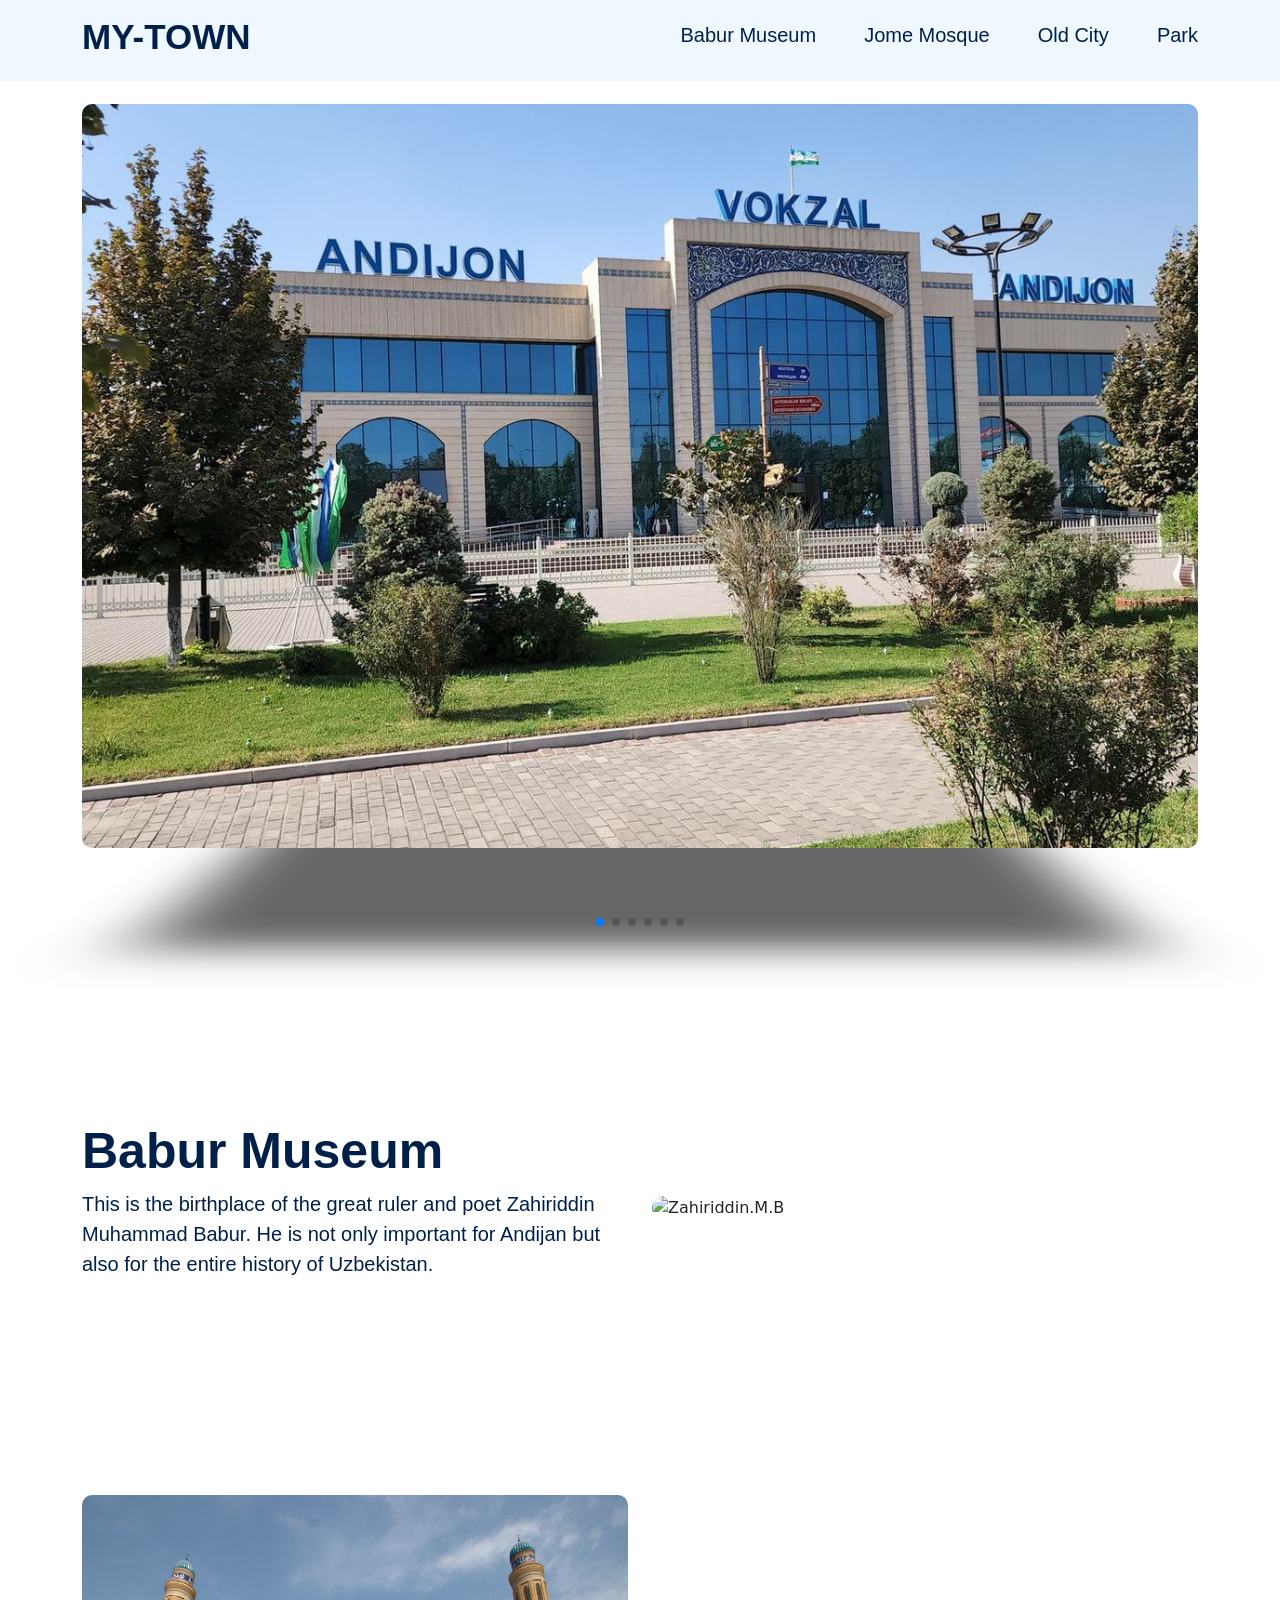
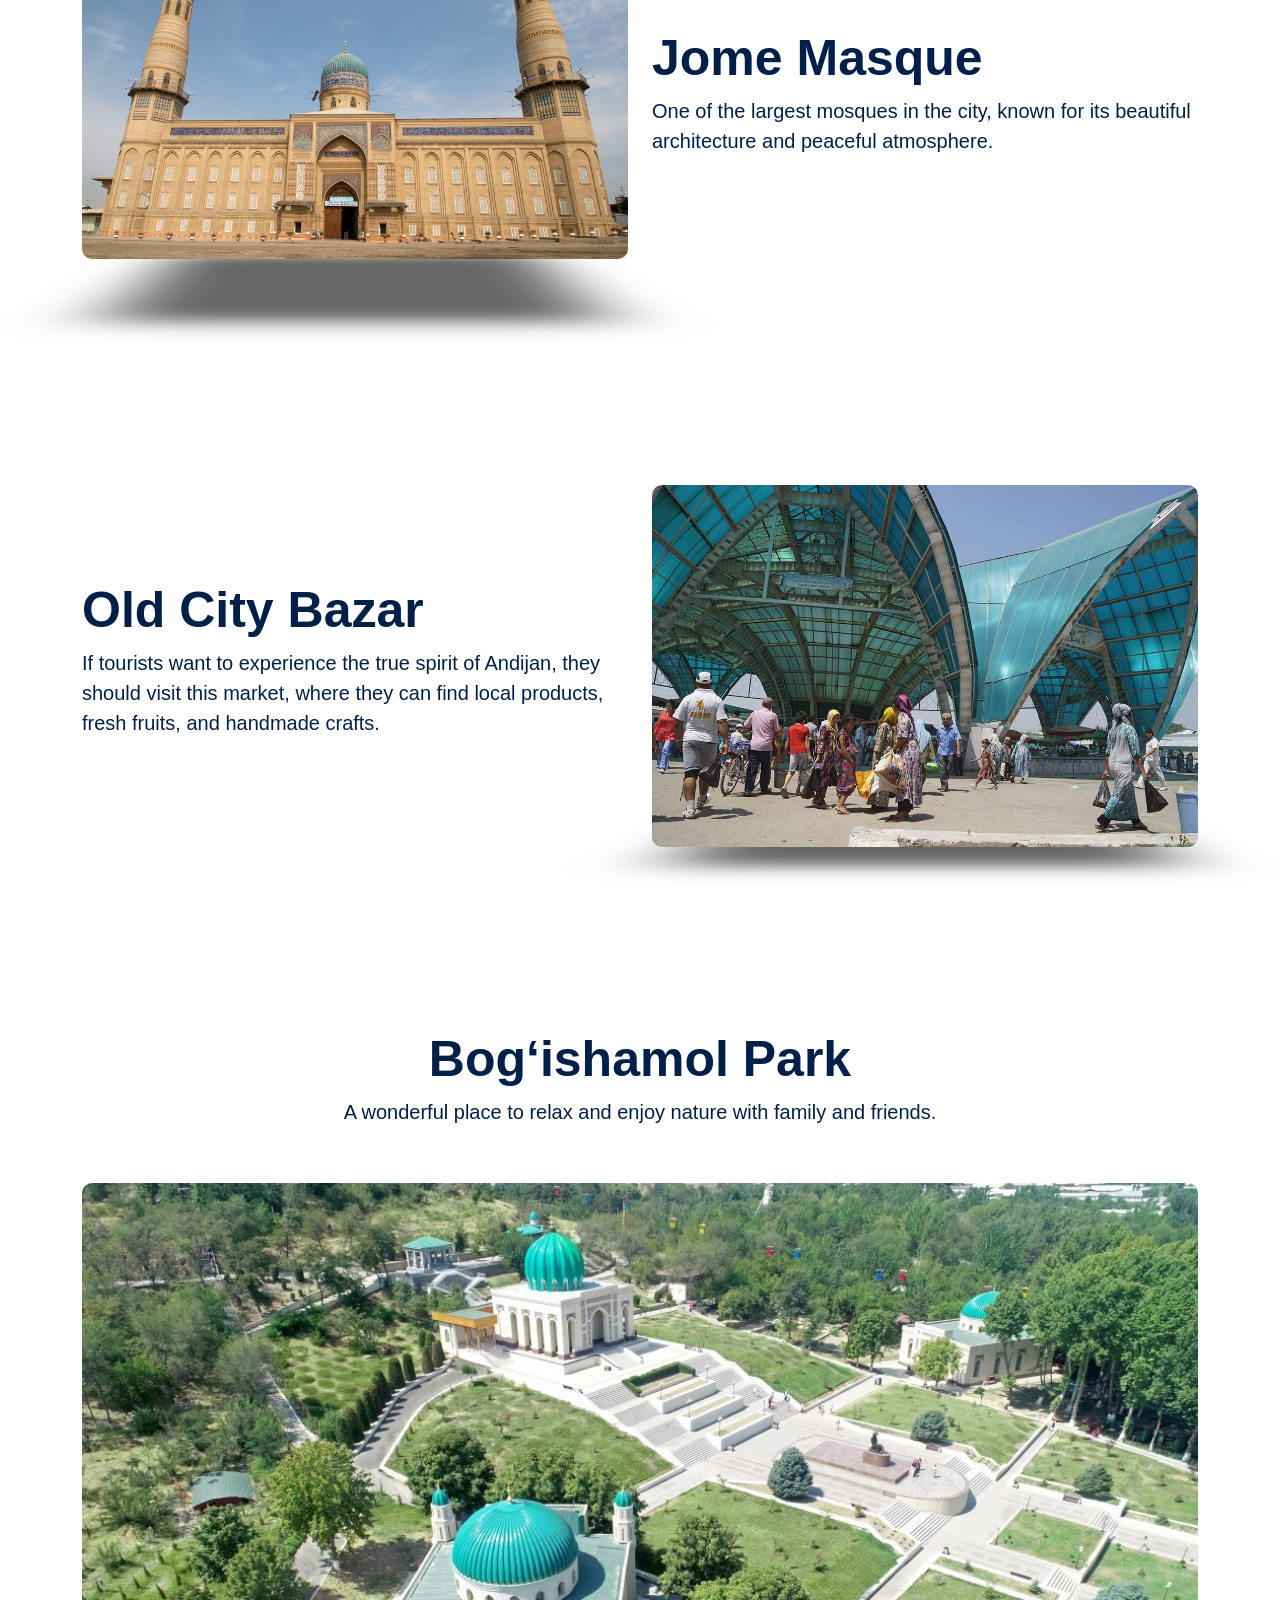
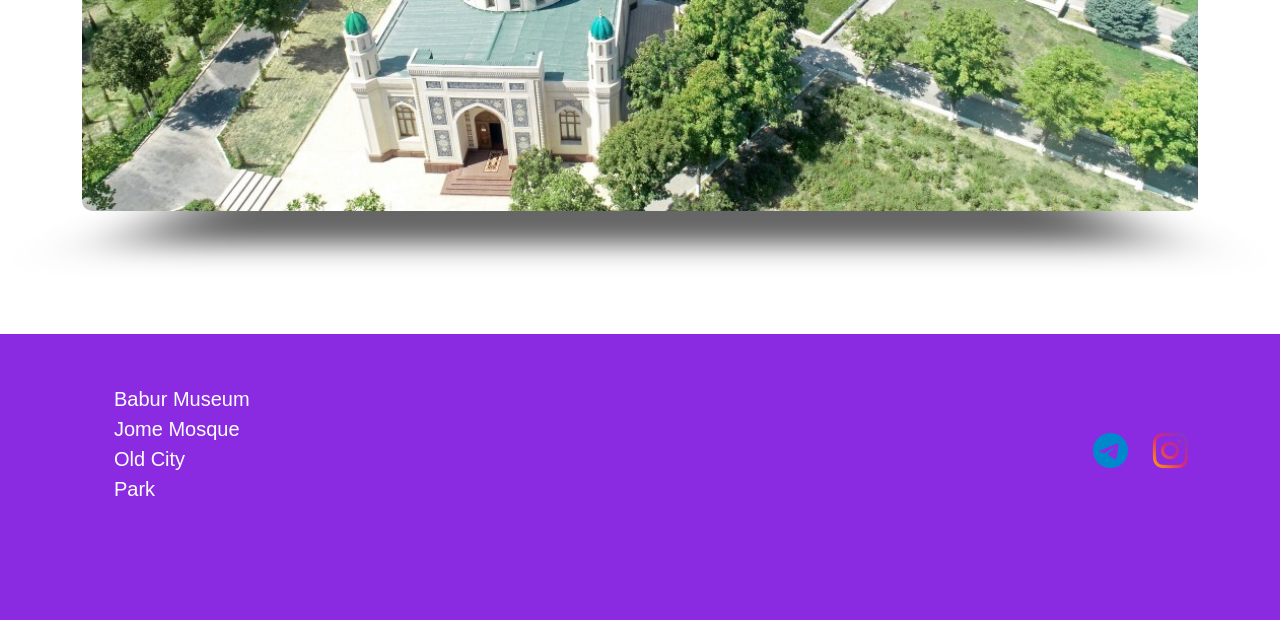
==== index.html @ b52a8f42 "index" ====
<!DOCTYPE html>
<html lang="en">

<head>
    <meta charset="UTF-8">
    <meta name="viewport" content="width=device-width, initial-scale=1.0">
    <link rel="stylesheet" href="style.css">
    <link rel="stylesheet" href="https://cdn.jsdelivr.net/npm/bootstrap@5.3.3/dist/css/bootstrap.min.css">
    <link rel="stylesheet" href="https://cdn.jsdelivr.net/npm/bootstrap-icons/font/bootstrap-icons.css">

    <!-- Swiper -->
    <link rel="stylesheet" href="https://cdn.jsdelivr.net/npm/swiper@11/swiper-bundle.min.css">
    <title>My-town</title>
</head>

<body>
    <div id="navbar">
        <div class="container">
            <div class="nav-content d-flex align-items-center justify-content-between">
                <!-- Left -->
                <div class="logo">
                    <a href="#">
                        <h1>My-Town</h1>
                    </a>
                </div>
                <!-- Right -->
                <div class="right">
                    <ul class="d-flex align-items-center gap-5">
                        <li><a href="#museum">Babur Museum </a></li>
                        <li><a href="#masque">Jome Mosque</a></li>
                        <li><a href="#city">Old City</a></li>
                        <li><a href="#park">Park</a></li>
                    </ul>
                </div>
            </div>
        </div>
    </div>
    <!-- Header -->
    <div id="header">
        <div class="top">
            <div class="container mt-4">
                <!-- Swiper Slider -->
                <div class="swiper mySwiper">
                    <div class="swiper-wrapper">
                        <div class="swiper-slide">
                            <img src="images/3GYZ9U16641654805290_l.jpg" class="w-100" alt="City">
                        </div>
                        <div class="swiper-slide">
                            <img src="images/Biznes-c.jpeg" class="w-100" alt="Museum">
                        </div>
                        <div class="swiper-slide">
                            <img src="images/Andijan-people.webp" class="img-fluid" alt="Park">
                        </div>
                        <div class="swiper-slide">
                            <img src="images/Andijan_Polka_dance.jpg" class="img-fluid" alt="Park">
                        </div>
                        <div class="swiper-slide">
                            <img src="images/Opening.jpg" class="img-fluid" alt="Park">
                        </div>
                        <div class="swiper-slide">
                            <img src="images/president.jpg" class="img-fluid" alt="Park">
                        </div>
                    </div>
                    <!-- Navigation buttons -->
                    <!-- <div class="swiper-button-next"></div>
                    <div class="swiper-button-prev"></div> -->

                    <!-- Pagination -->
                    <div class="swiper-pagination"></div>
                    <div class="swiper-pagination"></div>
                    <div class="swiper-pagination"></div>
                    <div class="swiper-pagination"></div>
                </div>
            </div>

        </div>
    </div>
    <!-- Museum -->
    <div id="museum">
        <div class="container">
            <div class="row align-items-center">
                <div class="col-12 col-md-6">
                    <h1>Babur Museum</h1>
                    <p>This is the birthplace of the great ruler and poet Zahiriddin Muhammad Babur. He is not only
                        important for Andijan but also for the entire history of Uzbekistan.</p>
                </div>
                <div class="col-12 col-md-6">
                    <img src="images/Zahiriddin.jpg" alt="Zahiriddin.M.B" class="w-100">
                </div>
            </div>
        </div>
    </div>
    <!-- Masque -->
    <div id="masque">
        <div class="container">
            <div class="row align-items-center">
                <div class="col-12 col-md-6">
                    <div class="swiper mySwiper">
                        <div class="swiper-wrapper">
                            <div class="swiper-slide">
                                <img src="images/Jome3.jpg" class="w-100" alt="Museum">
                            </div>
                            <div class="swiper-slide">
                                <img src="images/Jome.jpg" class="w-100" alt="City">
                            </div>
                        </div>
                    </div>
                </div>
                <div class="col-12 col-md-6 ">
                    <h1>Jome Masque</h1>
                    <p>One of the largest mosques in the city, known for its beautiful architecture and peaceful
                        atmosphere.</p>
                </div>
            </div>
        </div>
    </div>
    <!-- Old City -->
    <div id="city">
        <div class="container">
            <div class="row align-items-center">
                <div class="col-12 col-md-6">
                    <h1>Old City Bazar</h1>
                    <p>If tourists want to experience the true spirit of Andijan, they should visit this market, where
                        they can find local products, fresh fruits, and handmade crafts.</p>
                </div>
                <div class="col-12 col-md-6">
                    <div class="swiper mySwiper">
                        <div class="swiper-wrapper">
                            <div class="swiper-slide">
                                <img src="images/ooold-city.jpg" class="w-100" alt="Museum">
                            </div>
                            <div class="swiper-slide">
                                <img src="images/Old-city.jpg" class="w-100" alt="City">
                            </div>
                        </div>
                    </div>
                </div>
            </div>
        </div>
    </div>
    <div id="park">
        <div class="container">
            <div class="top text-center">
                <h1>Bog‘ishamol Park</h1>
                <p>A wonderful place to relax and enjoy nature with family and friends.</p>
            </div>
            <div class="main">
                <div class="swiper mySwiper">
                    <div class="swiper-wrapper">
                        <div class="swiper-slide">
                            <img src="images/Bpark-bogi.jpg" class="w-100" alt="Park">
                        </div>
                        <div class="swiper-slide">
                            <img src="images/park-choynak.jpg" class="w-100" alt="Park">
                        </div>
                    </div>
                </div>
            </div>
        </div>
    </div>
    <div id="footer">
        <div class="container">
            <div class="footer-content d-flex align-items-center justify-content-between">
                <div class="left">
                    <ul>
                        <li><a href="#museum">Babur Museum </a></li>
                        <li><a href="#masque">Jome Mosque</a></li>
                        <li><a href="#city">Old City</a></li>
                        <li><a href="#park">Park</a></li>
                    </ul>
                </div>
                <div class="right">
                    <!-- Telegram icon -->
                    <a href="https://t.me/abdulatifProjects">
                        <i class="bi bi-telegram" style="font-size: 35px;"></i>
                    </a>
                    <!-- Instagram icon -->
                    <a href="https://www.instagram.com/a.ibrag1mov_/">
                        <i class="bi bi-instagram" style="font-size: 35px;     background: linear-gradient(45deg, #FEDA75, #FA7E1E, #D62976, #962FBF, #4F5BD5);
                    -webkit-background-clip: text;
                    -webkit-text-fill-color: transparent;"></i>
                    </a>
                </div>
            </div>
        </div>
    </div>





    <script src="index.js"></script>

    <!-- Bootstrap JS -->
    <script src="https://cdn.jsdelivr.net/npm/bootstrap@5.3.2/dist/js/bootstrap.bundle.min.js"></script>

    <!-- Swiper JS -->
    <script src="https://cdn.jsdelivr.net/npm/swiper@11/swiper-bundle.min.js"></script>

</body>

</html>
---- style.css ----
* {
    margin: 0;
    padding: 0;
    box-sizing: border-box;
}

li {
    list-style: none;
}

a {
    text-decoration: none !important;
}


#navbar {
    opacity: 0;
    transform: translateY(-10px);
    animation: fadeInDown 1s ease-in-out forwards;
    top: 0;
    width: 100%;
    /* height: 8vh; */
    position: fixed;
    z-index: 999;
    background-color: aliceblue;
}

#navbar .nav-content {
    padding: 15px 0;
}

#navbar .logo h1 {
    text-transform: uppercase;
    font-family: sans-serif;
    font-weight: 700;
    font-size: 35px;
    color: #00204A;
}

#navbar .right ul {
    padding-top: 5px;
}

#navbar .right ul li a {
    font-family: sans-serif;
    font-weight: 400;
    font-size: 20px;
    color: #00204A;
}

/* Swiper konteyneri */
#header {
    padding: 80px 0;
}
/* #park .swiper, */
/* #masque .swiper, */
/* #city .swiper,
#header .swiper {
    opacity: 0;
    transform: translateY(-30px);
    animation: fadeInDown 1s ease-in-out forwards;
    width: 100%;
    height: 80vh; */
    /* Slayderni ekranning 80% qismi qilish */
/* } */

/* Swiper slaydlari */
#park .swiper-slide,
#masuqe .swiper-slide,
#city .swiper-slide,
#header .swiper-slide {
    display: flex;
    justify-content: center;
    align-items: center;
    height: 100%;
}

/* Rasmning o'lchamini moslash */
#park .swiper-slide img,
#masque .swiper-slide img,
#city .swiper-slide img,
#header .swiper-slide img {
    width: 100%;
    height: 100%;
    object-fit: cover;
    /* Rasmni slayder maydoniga mos qilib kesish */
    border-radius: 10px;
    /* Rasm burchaklarini yumshatish (ixtiyoriy) */
}

/* Museum */
#museum {
    padding: 100px 0;
}

#city h1,
#museum h1 {
    font-family: sans-serif;
    font-weight: 700;
    font-size: 50px;
    color: #00204A;
}

#city p,
#museum p {
    font-family: sans-serif;
    font-weight: 400;
    font-size: 20px;
    color: #00204A;
}

#city img,
#museum img {
    border-radius: 20px
}

/* Masque */
#masque {
    padding: 100px 0;
}

#masque h1 {
    font-family: sans-serif;
    font-weight: 700;
    font-size: 50px;
    color: #00204A;
}

#masque p {
    font-family: sans-serif;
    font-weight: 400;
    font-size: 20px;
    color: #00204A;
}

#masque img {
    border-radius: 20px
}
#city{
    padding: 80px 0;
}
#park {
    padding: 100px 0;
}
#park .top{
    padding-bottom: 40px;
}
#park h1 {
    font-family: sans-serif;
    font-weight: 700;
    font-size: 50px;
    color: #00204A;
}

#park p {
    font-family: sans-serif;
    font-weight: 400;
    font-size: 20px;
    color: #00204A;
}
#park img {
    border-radius: 20px
}
#footer{
    background-color: blueviolet;
}
#footer .footer-content{
    padding: 50px 0 100px 0;
}
#footer .left ul li a {
    font-family: sans-serif;
    font-weight: 400;
    font-size: 20px;
    color: #FFFFFF;
}
#footer .right a i:first-child{
    padding: 0 10px;
    color: #0088cc;
}
#footer .right a i:nth-child(2){
background: linear-gradient(45deg, #FEDA75, #FA7E1E, #D62976, #962FBF, #4F5BD5);

}








@keyframes fadeInDown {
    to {
        opacity: 1;
        transform: translateY(0);
    }
}

/* @keyframes bgChange {
    0% { background: black; }
    50% { background: #333; }
    100% { background: black; }
    }
    
    .navbar {
        animation: bgChange 5s infinite alternate;
  } */
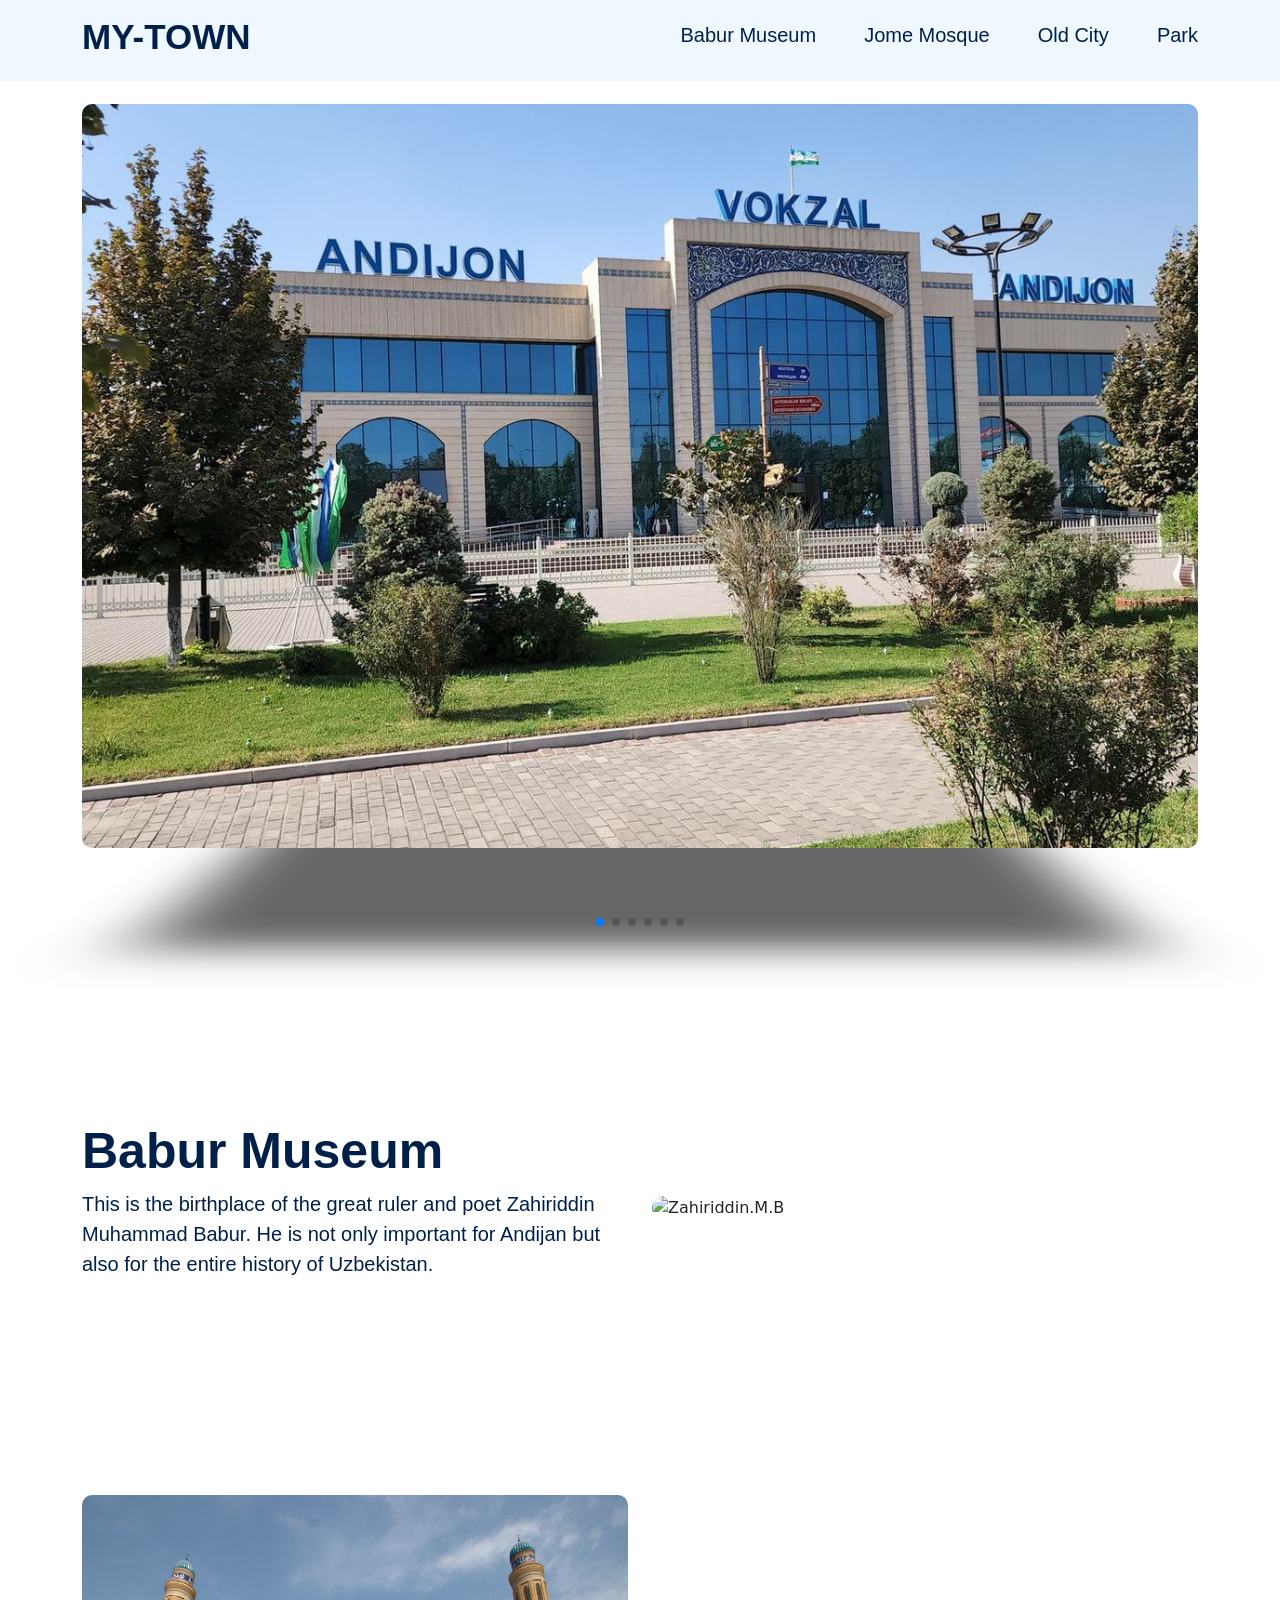
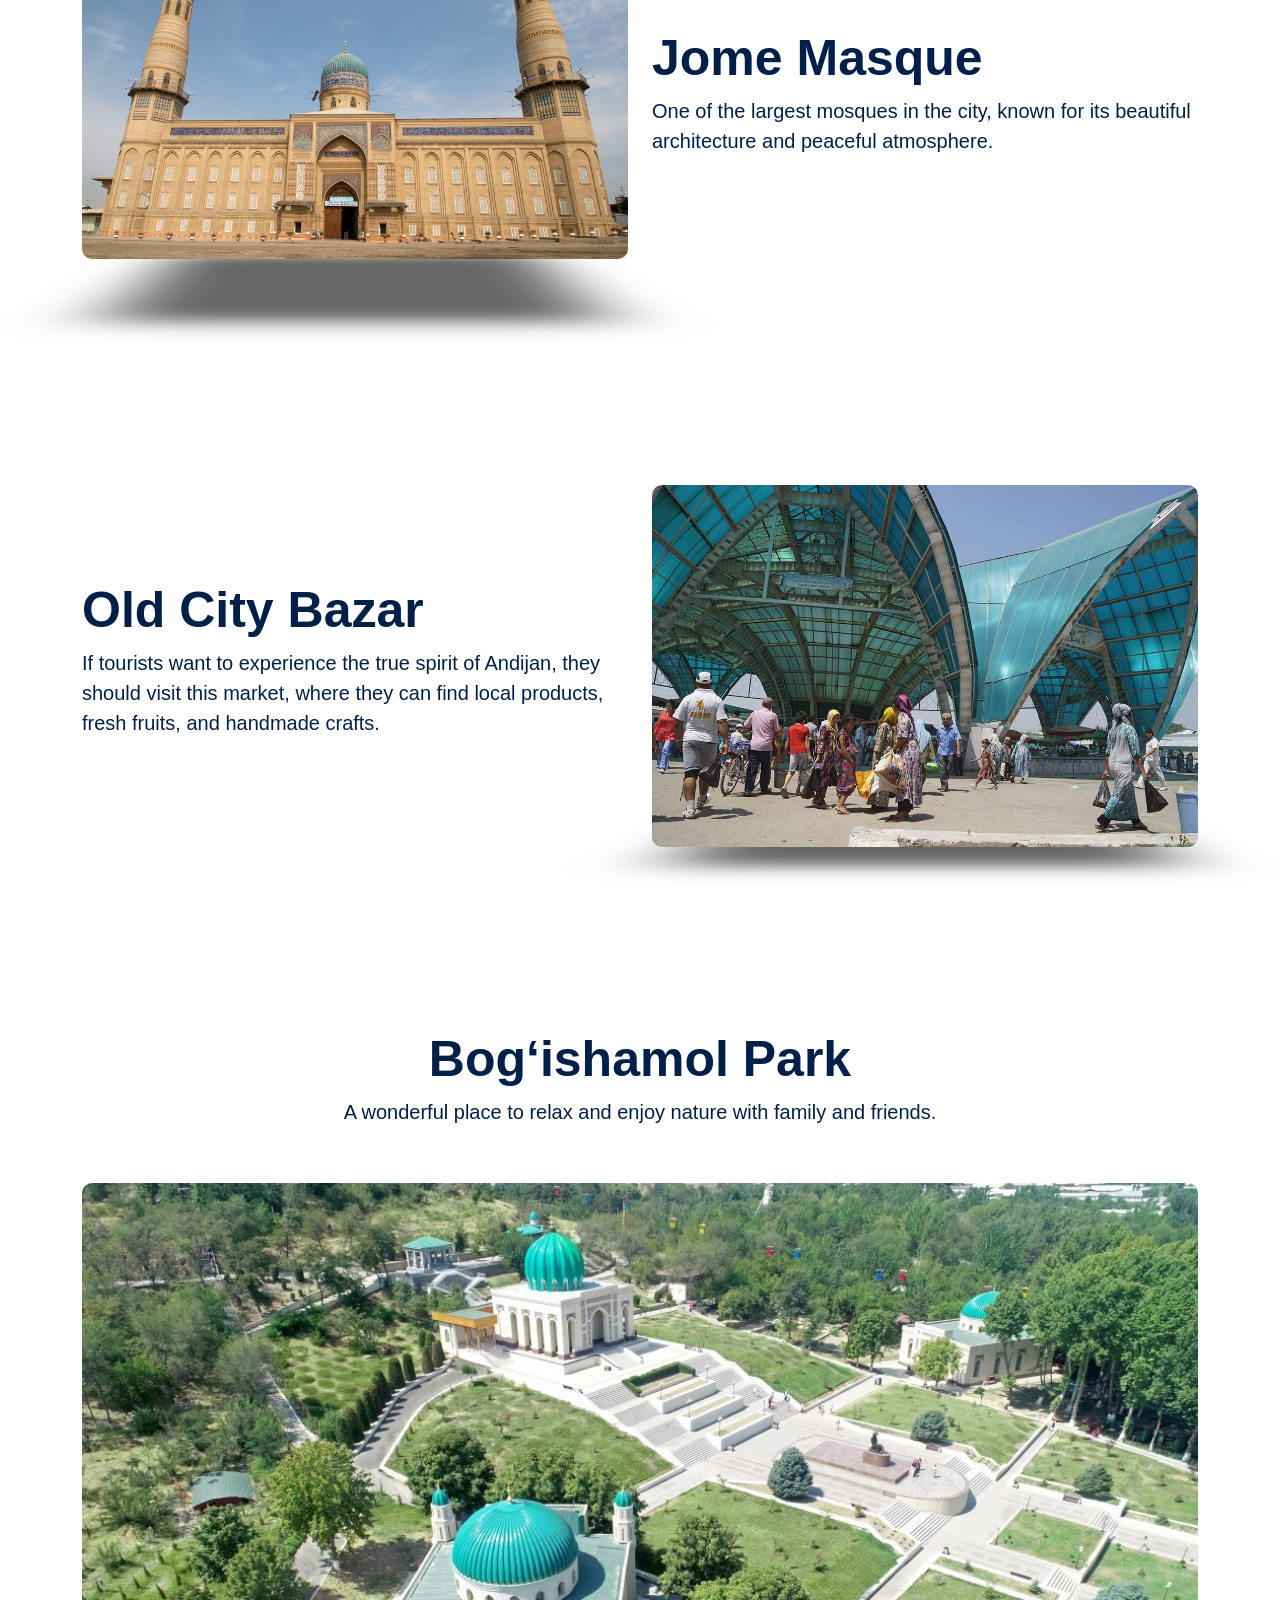
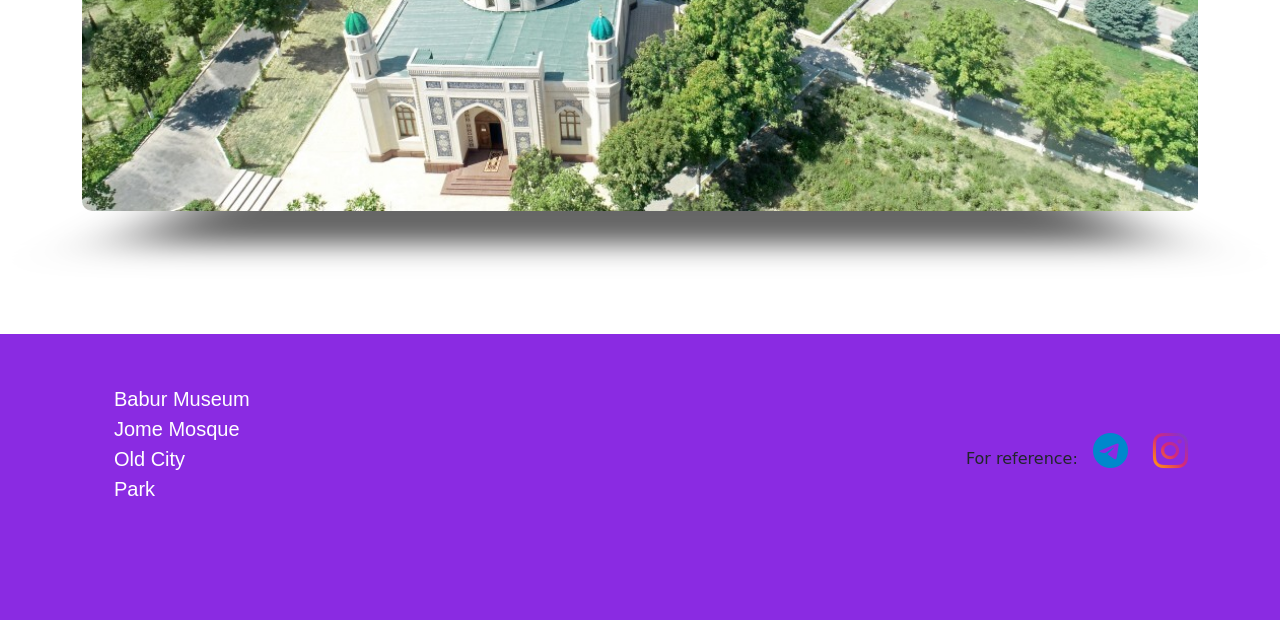
==== commit 4a2efdd1: "social media" ====
--- a/index.html
+++ b/index.html
@@ -170,6 +170,7 @@
                     </ul>
                 </div>
                 <div class="right">
+                    <span>For reference:</span>
                     <!-- Telegram icon -->
                     <a href="https://t.me/abdulatifProjects">
                         <i class="bi bi-telegram" style="font-size: 35px;"></i>
--- a/style.css
+++ b/style.css
@@ -65,6 +65,7 @@
 /* } */
 
 /* Swiper slaydlari */
+#header .swiper-slide,
 #park .swiper-slide,
 #masuqe .swiper-slide,
 #city .swiper-slide,
@@ -76,6 +77,7 @@
 }
 
 /* Rasmning o'lchamini moslash */
+#header .swiper-slide img,
 #park .swiper-slide img,
 #masque .swiper-slide img,
 #city .swiper-slide img,
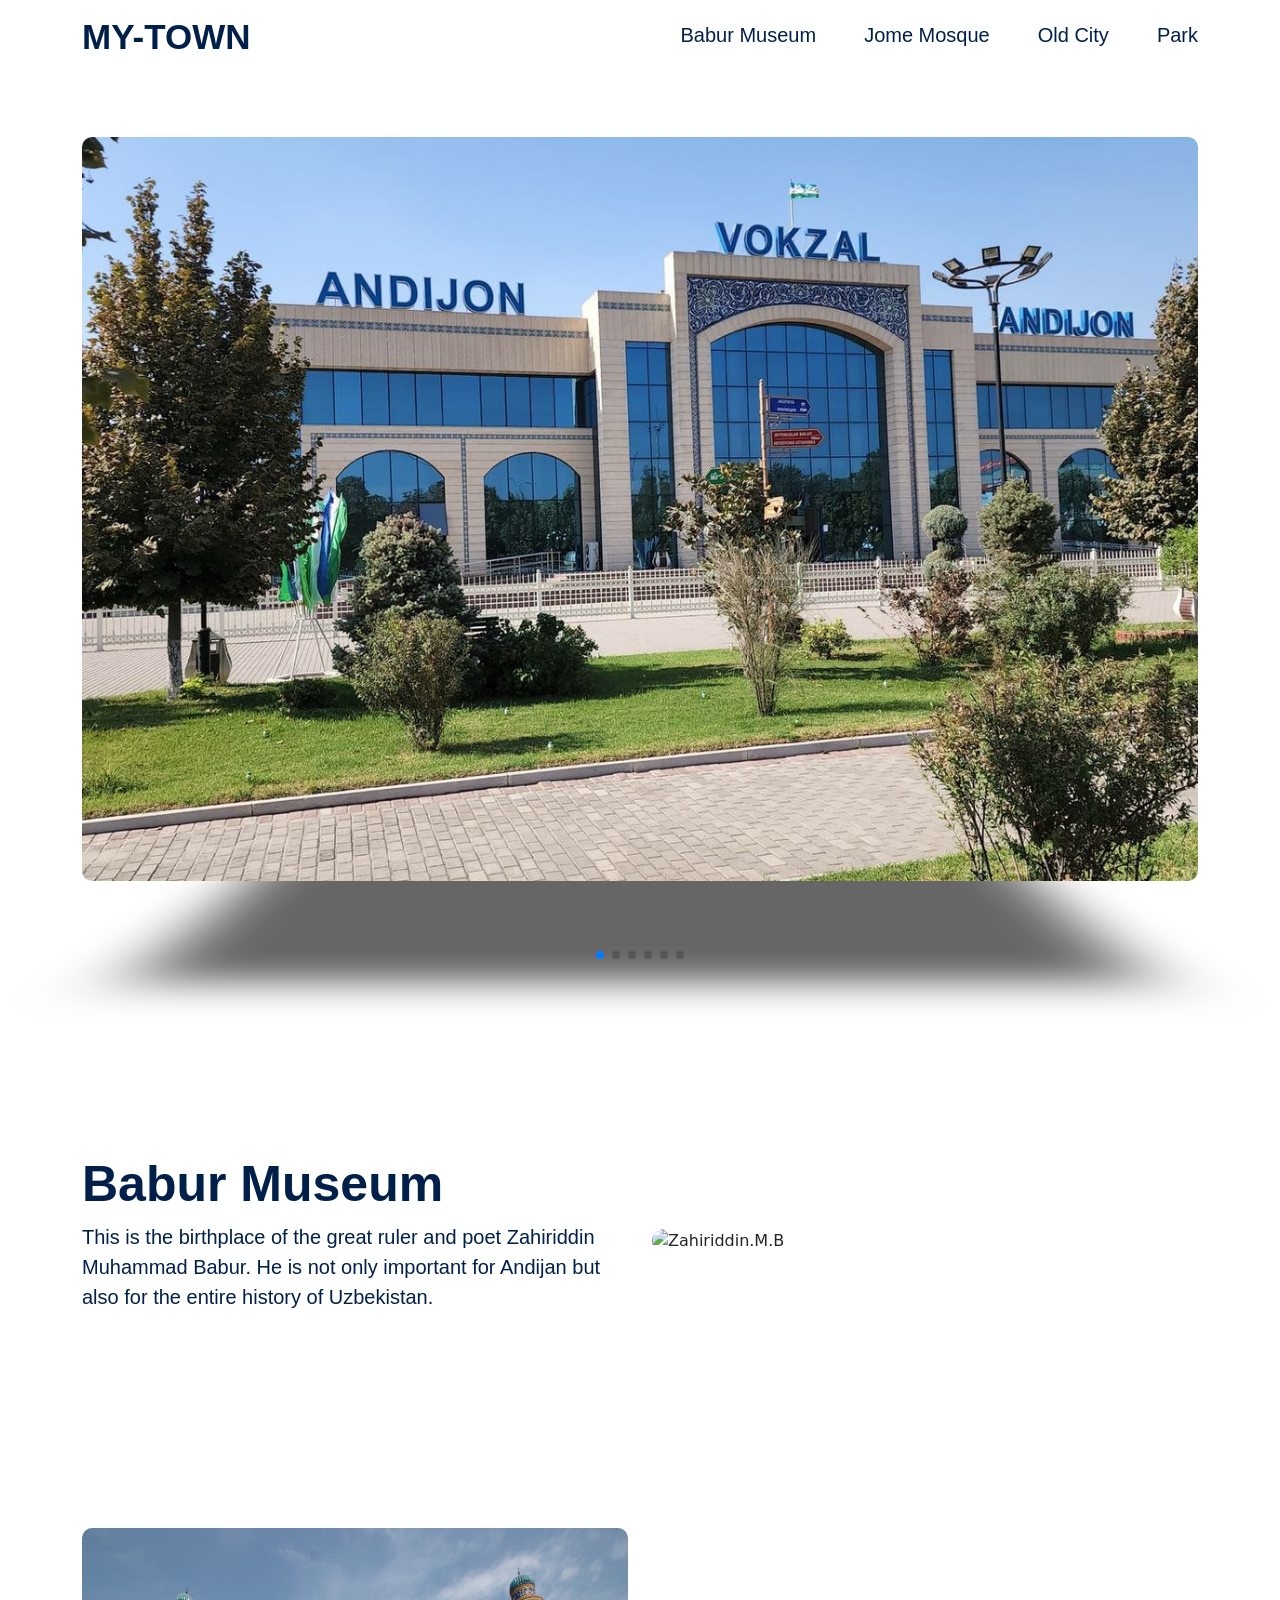
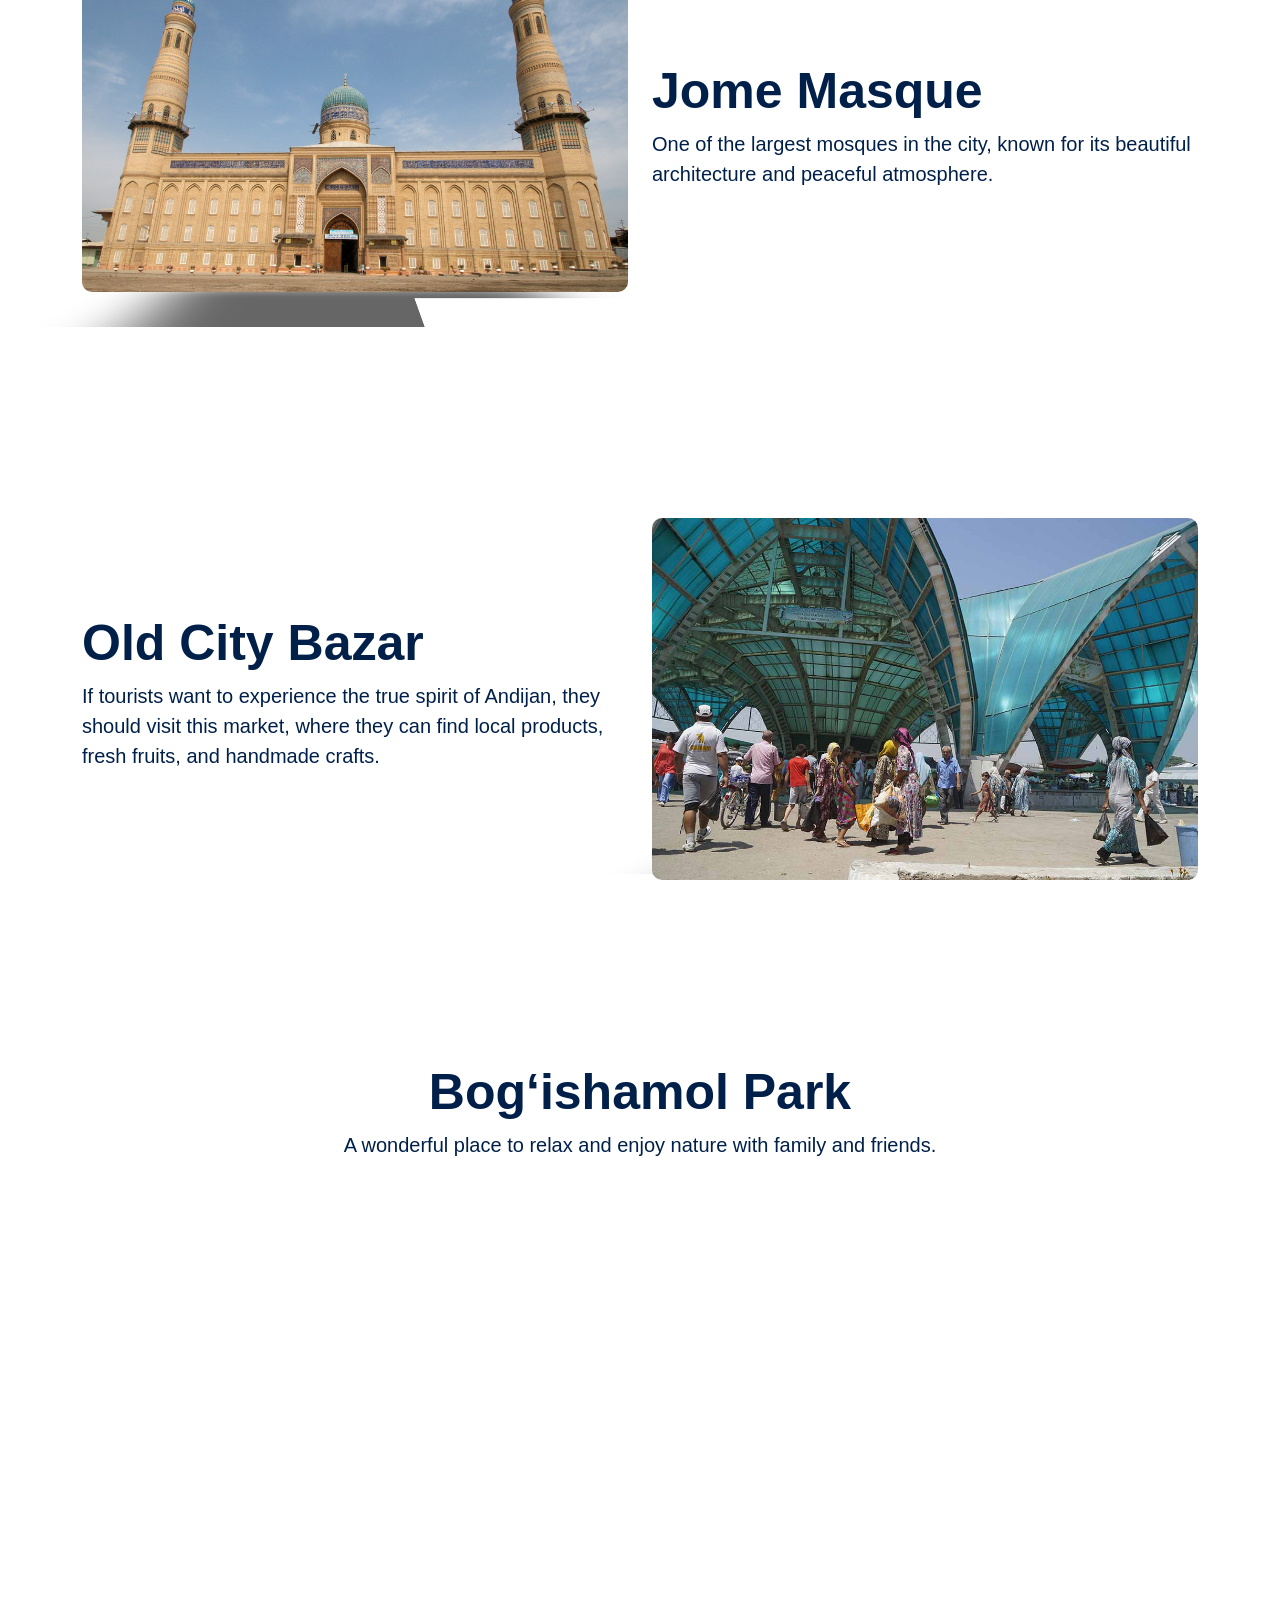
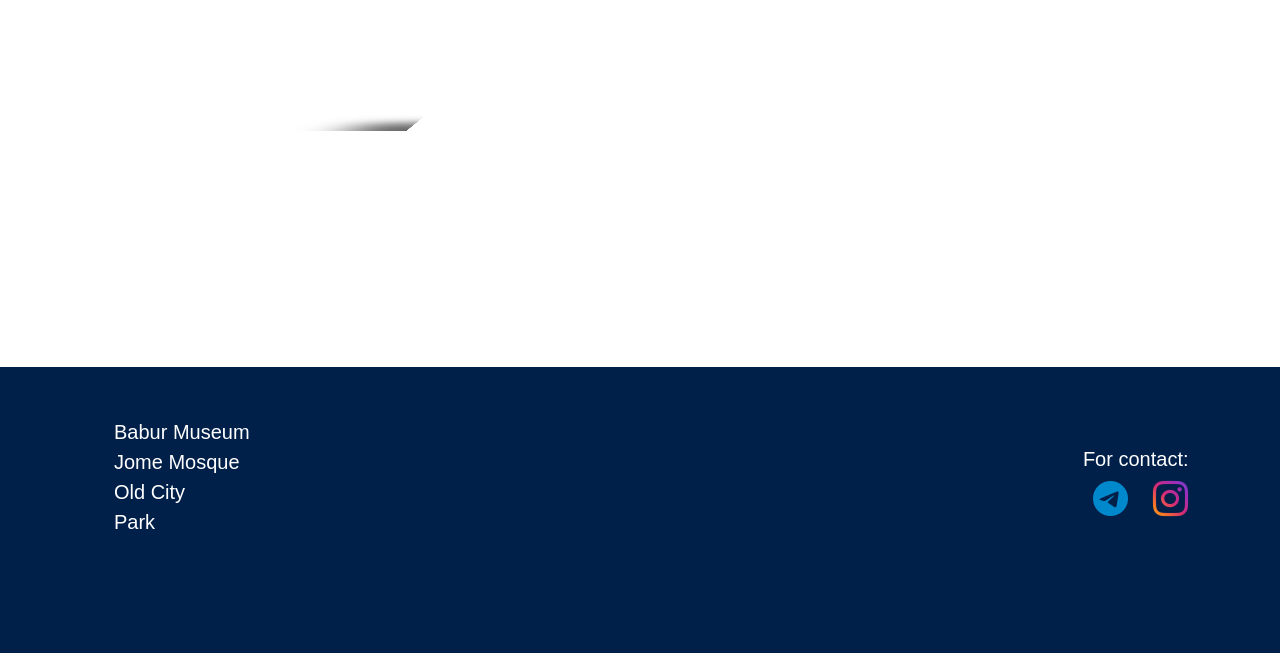
==== commit 96f98d55: "background" ====
--- a/index.html
+++ b/index.html
@@ -35,6 +35,7 @@
             </div>
         </div>
     </div>
+    <hr>
     <!-- Header -->
     <div id="header">
         <div class="top">
@@ -170,7 +171,8 @@
                     </ul>
                 </div>
                 <div class="right">
-                    <span>For reference:</span>
+                    <span>For contact:</span>
+                    <br>
                     <!-- Telegram icon -->
                     <a href="https://t.me/abdulatifProjects">
                         <i class="bi bi-telegram" style="font-size: 35px;"></i>
--- a/style.css
+++ b/style.css
@@ -22,7 +22,7 @@
     /* height: 8vh; */
     position: fixed;
     z-index: 999;
-    background-color: aliceblue;
+    background-color: #FFFFFF;
 }
 
 #navbar .nav-content {
@@ -164,11 +164,14 @@
     border-radius: 20px
 }
 #footer{
-    background-color: blueviolet;
+    background-color: #00204A;
+
+    /* background-color: blueviolet; */
 }
 #footer .footer-content{
     padding: 50px 0 100px 0;
 }
+#footer .right span,
 #footer .left ul li a {
     font-family: sans-serif;
     font-weight: 400;
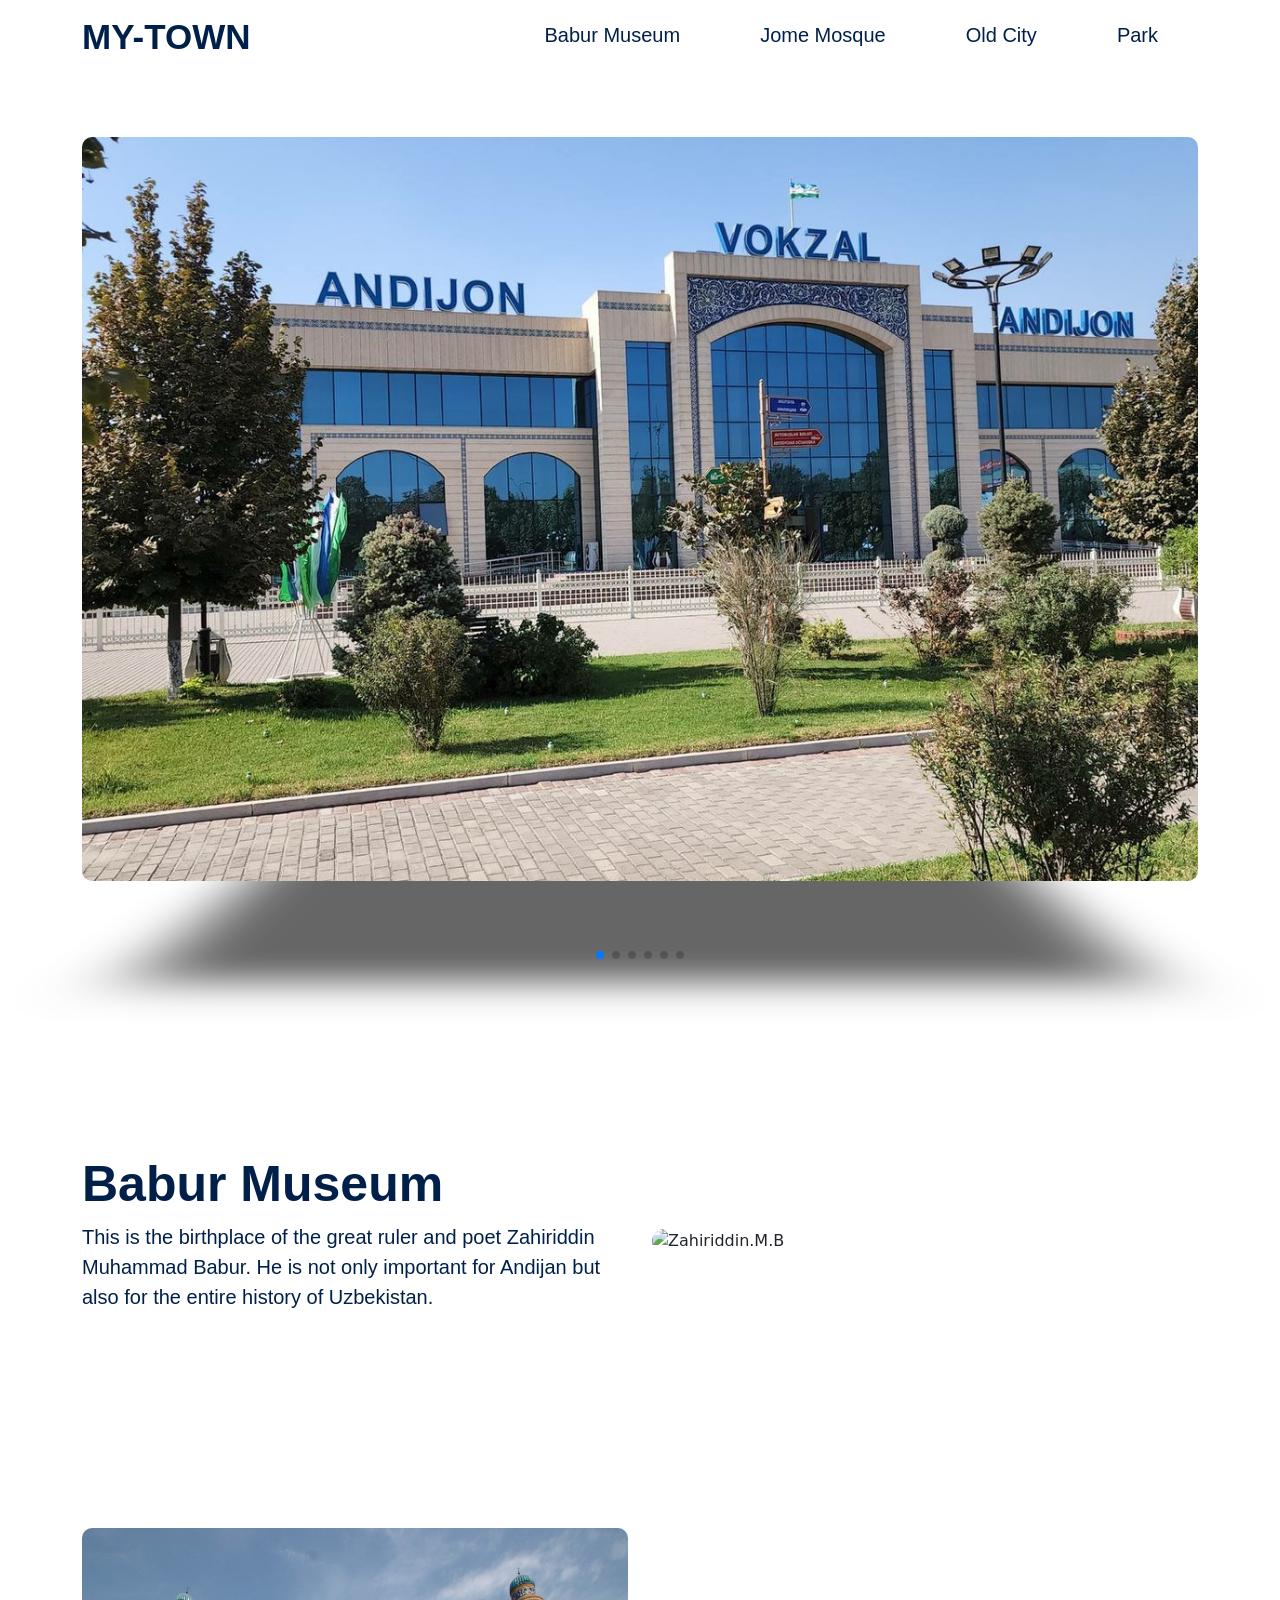
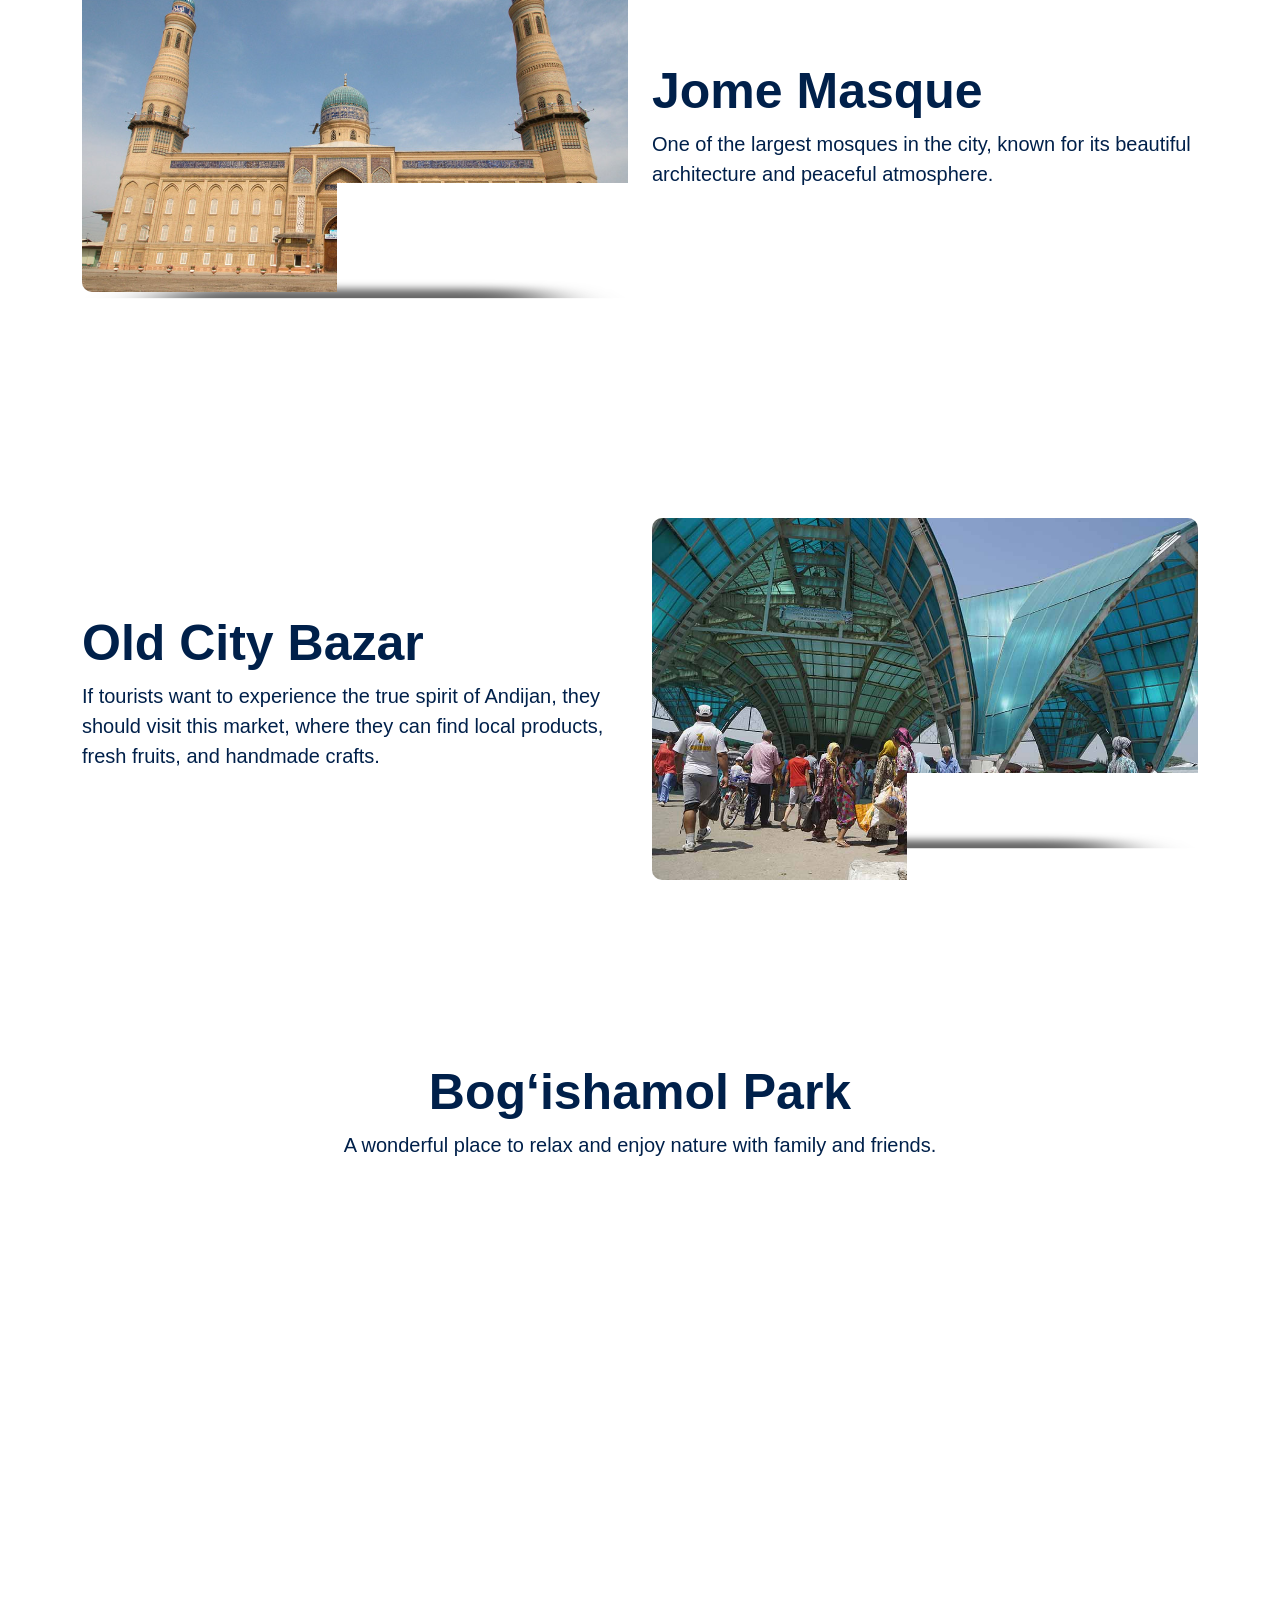
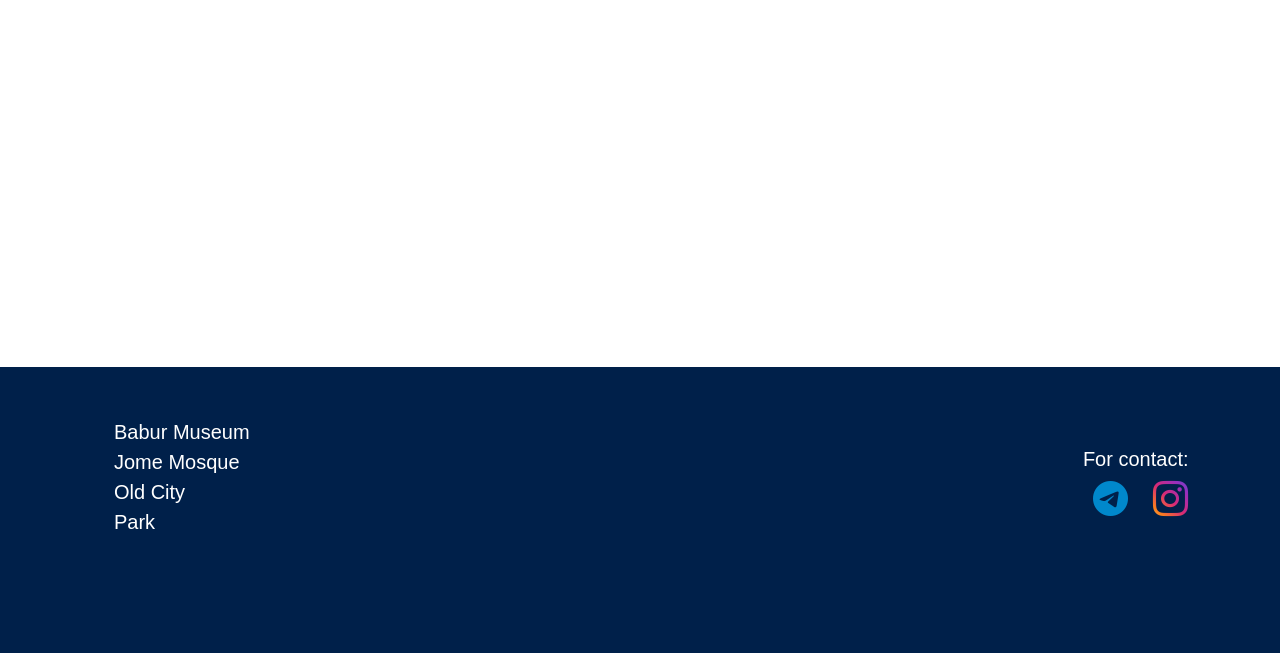
==== commit a37c62b8: "response all advice" ====
--- a/index.html
+++ b/index.html
@@ -25,7 +25,7 @@
                 </div>
                 <!-- Right -->
                 <div class="right">
-                    <ul class="d-flex align-items-center gap-5">
+                    <ul class="d-flex align-items-center">
                         <li><a href="#museum">Babur Museum </a></li>
                         <li><a href="#masque">Jome Mosque</a></li>
                         <li><a href="#city">Old City</a></li>
--- a/style.css
+++ b/style.css
@@ -42,6 +42,7 @@
 }
 
 #navbar .right ul li a {
+    padding: 0 40px;
     font-family: sans-serif;
     font-weight: 400;
     font-size: 20px;
@@ -186,7 +187,163 @@
 background: linear-gradient(45deg, #FEDA75, #FA7E1E, #D62976, #962FBF, #4F5BD5);
 
 }
-
+@media screen and (max-width: 992px) {
+    #navbar .nav-content {
+        padding: 10px 0;
+    }
+    #navbar .logo h1 {
+        font-size: 25px;
+    }
+    #navbar .right ul {
+        margin: 0 0 10px 0;
+        padding-top: 5px;
+    }
+    #navbar .right ul li a {
+        padding: 0 10px;
+        font-size: 18px;
+    }
+    
+    /* Swiper konteyneri */
+    #header {
+        padding: 45px 0;
+    }
+    /* Museum */
+    #museum {
+        padding: 70px 0;
+    }
+    #city h1,
+    #museum h1 {
+        font-size: 35px;
+    }
+    #city p,
+    #museum p {
+        font-size: 18px;
+    }
+    #city img,
+    #museum img {
+        border-radius: 15px
+    }
+    /* Masque */
+    #masque {
+        padding: 70px 0;
+    }
+    #masque h1 {
+        font-size: 35px;
+    }
+    #masque p {
+        font-size: 18px;
+    }
+    #masque img {
+        border-radius: 15px
+    }
+    #city{
+        padding: 70px 0;
+    }
+    #park {
+        padding: 40px 0 60px 0;
+    }
+    #park .top{
+        padding-bottom: 0px;
+    }
+    #park h1 {
+        font-size: 35px;
+    }
+    #park p {
+        font-size: 18px;
+    }
+    #park img {
+        border-radius: 15px
+    }
+    #footer .footer-content{
+        padding: 30px 0 50px 0;
+    }
+    #footer .left ul{
+        padding: 0;
+        margin: 0;
+    }
+    #footer .right span,
+    #footer .left ul li a {
+        font-size: 18px;
+    }
+}
+@media screen and (max-width: 576px) {
+    #navbar .nav-content {
+        padding: 10px 0;
+    }
+    #navbar .logo h1 {
+        font-size: 18px;
+        text-align: center;
+    }
+    #navbar .right ul li a {
+        /* font-size: 12px;
+        padding: 0 5px; */
+        display: none;
+    }
+    
+    /* Swiper konteyneri */
+    #header {
+        padding: 25px 0;
+    }
+    /* Museum */
+    #museum {
+        padding: 30px 0;
+    }
+    #city h1,
+    #museum h1 {
+        font-size: 20px;
+    }
+    #city p,
+    #museum p {
+        font-size: 15px;
+    }
+    #city img,
+    #museum img {
+        border-radius: 10px
+    }
+    /* Masque */
+    #masque {
+        padding: 30px 0 20px 0;
+    }
+    #masque h1 {
+        padding-top: 30px;
+        font-size: 20px;
+    }
+    #masque p {
+        font-size: 15px;
+    }
+    #masque img {
+        border-radius: 10px
+    }
+    #city{
+        padding: 20px 0 30px 0;
+    }
+    #park {
+        padding: 0 0 30px 0;
+    }
+    /* #park .top{
+        padding-bottom: 0px;
+    } */
+    #park h1 {
+        font-size: 20px;
+    }
+    #park p {
+        font-size: 15px;
+    }
+    #park img {
+        border-radius: 10px
+    }
+    #footer .footer-content{
+        padding: 30px 0 50px 0;
+    }
+
+    #footer .right span,
+    #footer .left ul li a {
+        font-size: 15px;
+    }
+    #footer .right a i{
+        font-size: 25px !important;
+    }
+}
 
 
 
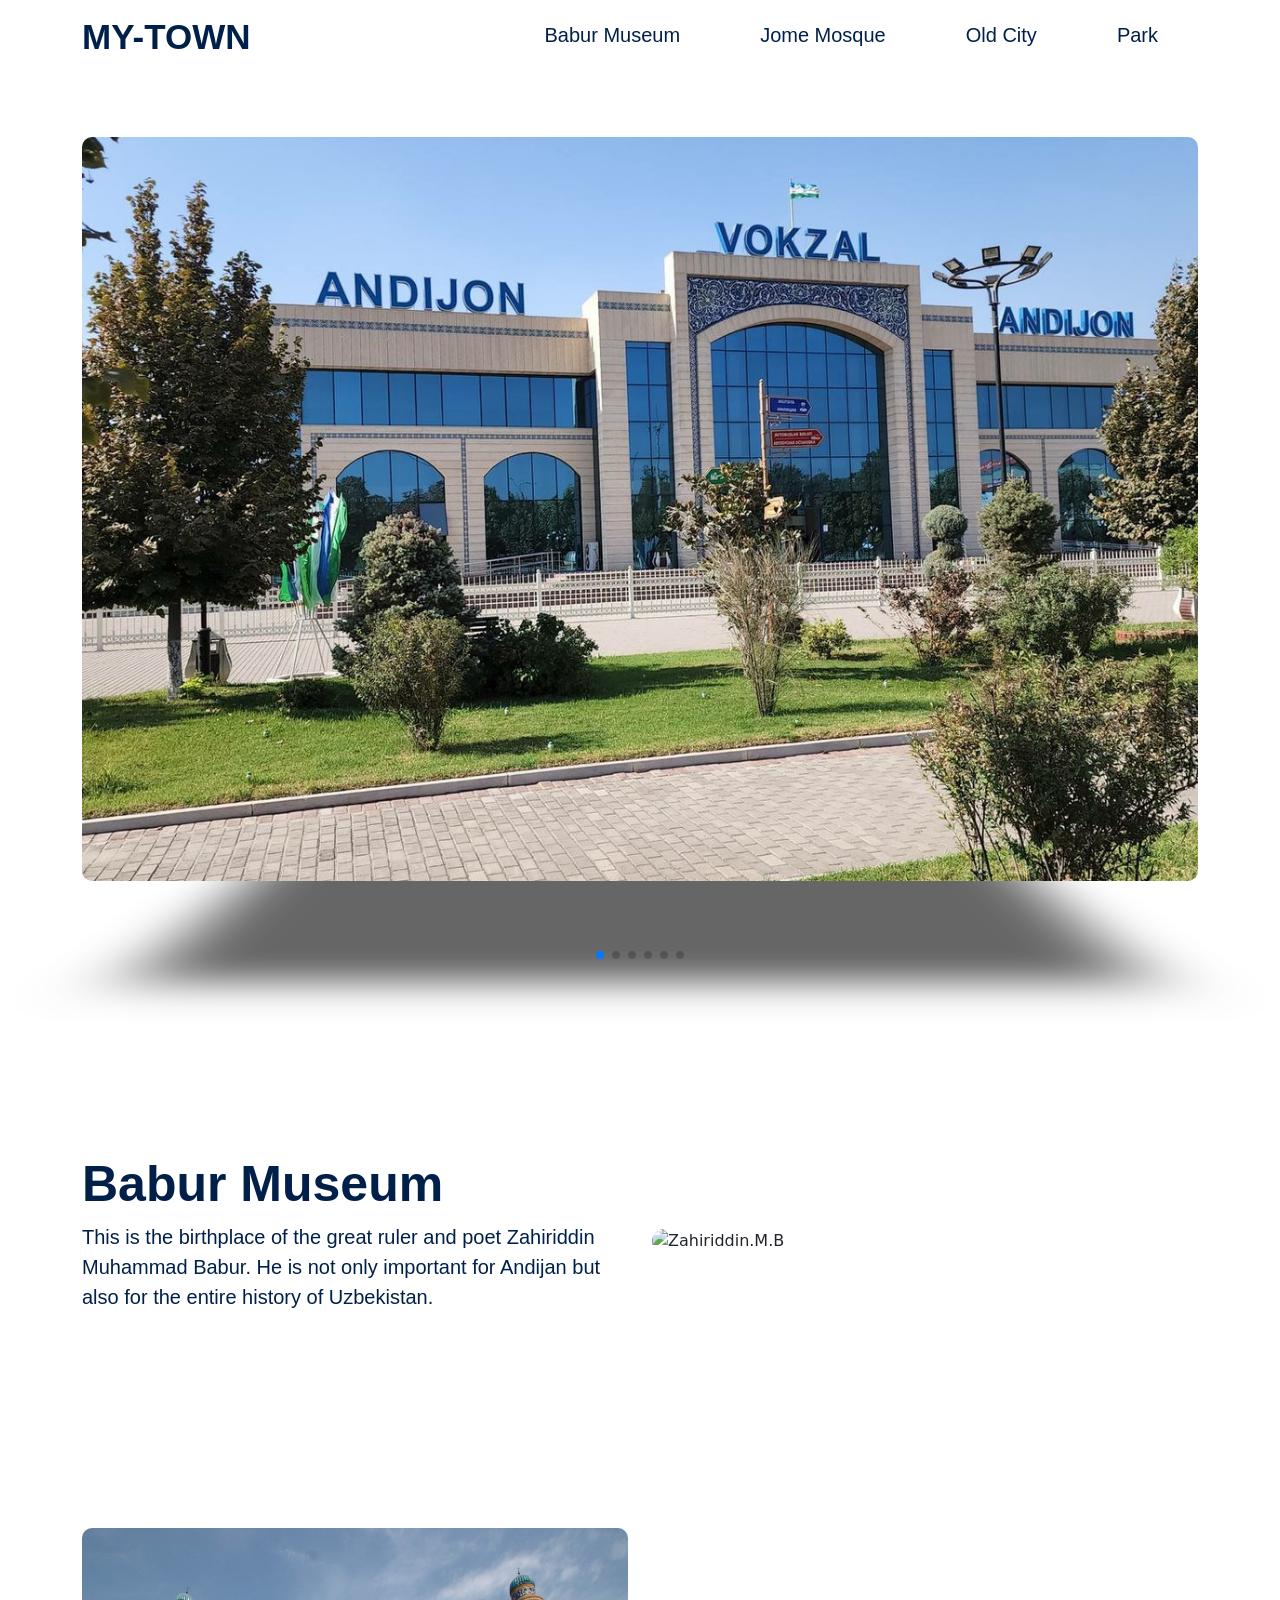
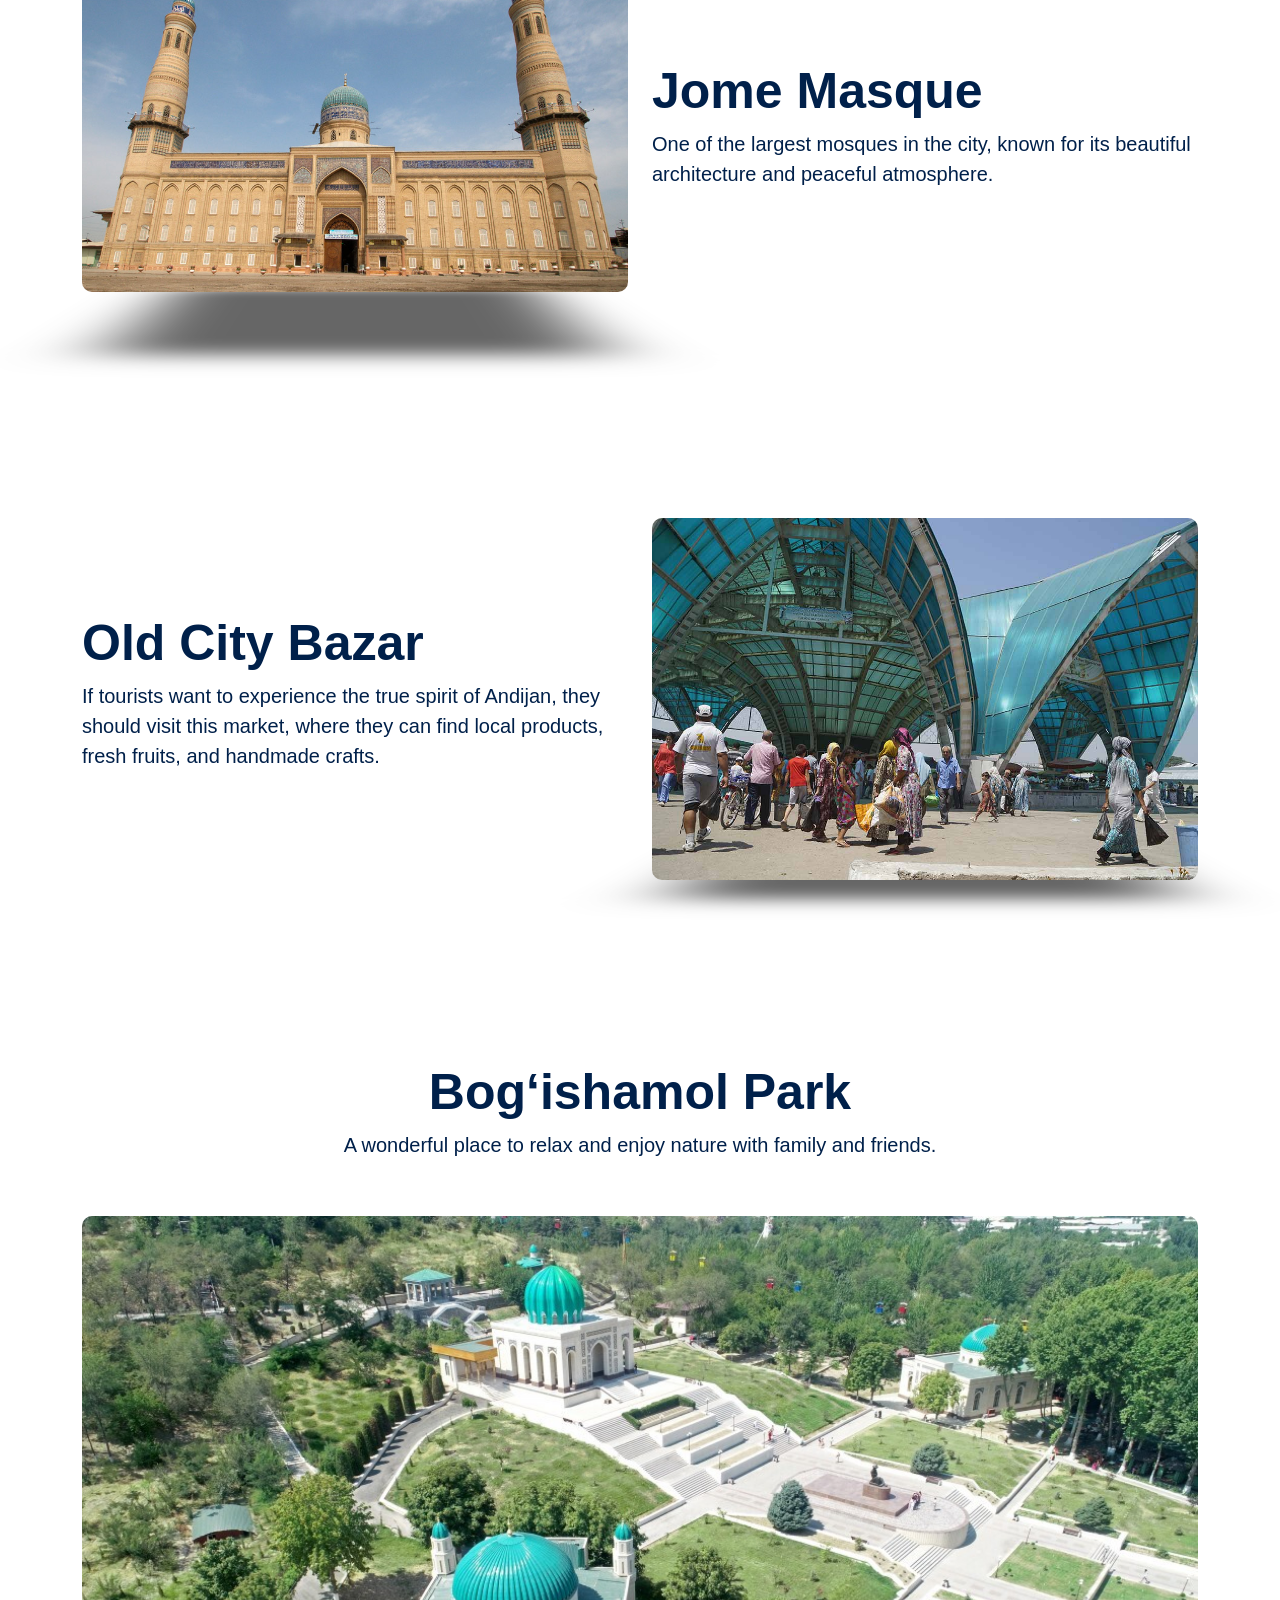
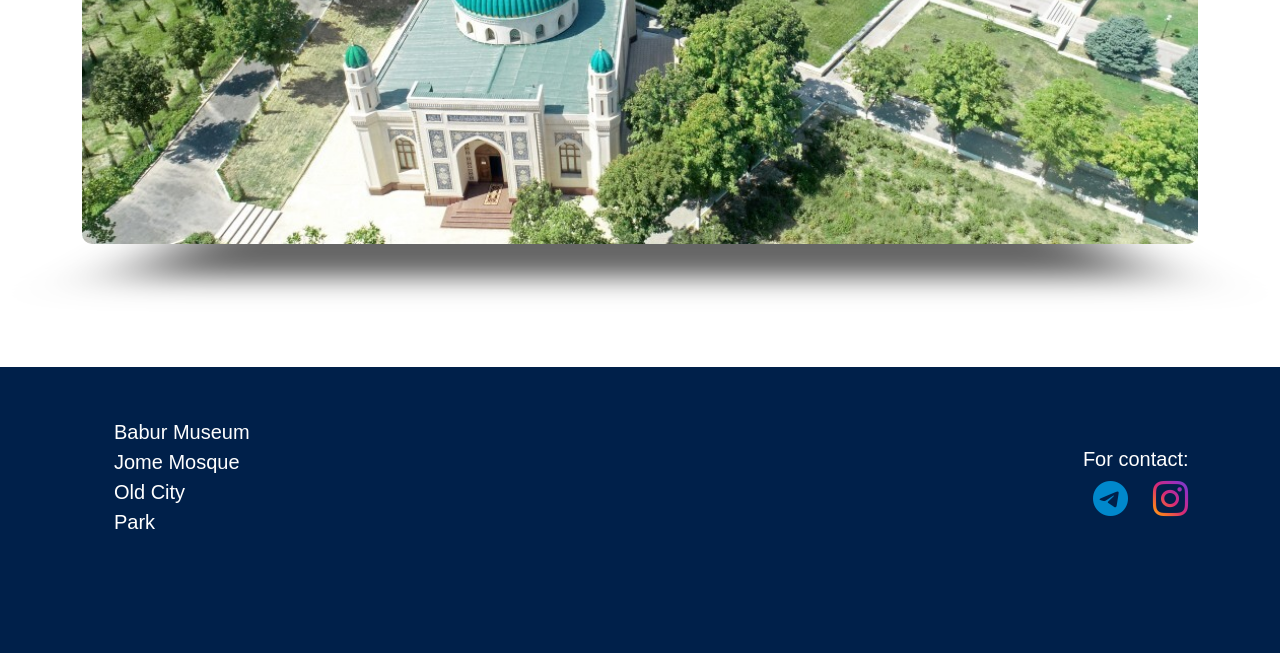
==== commit bad95356: "opener" ====
--- a/index.html
+++ b/index.html
@@ -7,6 +7,7 @@
     <link rel="stylesheet" href="style.css">
     <link rel="stylesheet" href="https://cdn.jsdelivr.net/npm/bootstrap@5.3.3/dist/css/bootstrap.min.css">
     <link rel="stylesheet" href="https://cdn.jsdelivr.net/npm/bootstrap-icons/font/bootstrap-icons.css">
+    <link rel="stylesheet" href="https://cdnjs.cloudflare.com/ajax/libs/font-awesome/6.5.1/css/all.min.css">
 
     <!-- Swiper -->
     <link rel="stylesheet" href="https://cdn.jsdelivr.net/npm/swiper@11/swiper-bundle.min.css">
@@ -31,7 +32,14 @@
                         <li><a href="#city">Old City</a></li>
                         <li><a href="#park">Park</a></li>
                     </ul>
-                </div>
+                    <a class="closer" href="#">
+                        <i class="fa fa-times fa-2x"></i>
+                    </a>
+                </div>
+                <!--   opener  -->
+                <a href="#" class="opener">
+                    <i class="fa fa-bars fa-2x"></i>
+                </a>
             </div>
         </div>
     </div>
--- a/style.css
+++ b/style.css
@@ -187,6 +187,26 @@
 background: linear-gradient(45deg, #FEDA75, #FA7E1E, #D62976, #962FBF, #4F5BD5);
 
 }
+
+
+
+
+
+
+
+
+
+#navbar .closer {
+    top: 20px;
+    right: 30px;
+    position: absolute;
+    display: none;
+
+}
+#navbar .opener {
+    display: none;
+}
+
 @media screen and (max-width: 992px) {
     #navbar .nav-content {
         padding: 10px 0;
@@ -267,22 +287,50 @@
     }
 }
 @media screen and (max-width: 576px) {
+    #navbar  .closer,
+    #navbar .opener {
+        color: #FFFFFF;
+        padding: 0;
+        display: block;
+        font-size: 12px;
+    }
+    #navbar .opener {
+        color: #00204A;
+    }
     #navbar .nav-content {
         padding: 10px 0;
     }
     #navbar .logo h1 {
         font-size: 18px;
+        padding-top: 5px;
+    }
+    #navbar .right {
+        background-color: #00204A;
+        width: 100vw;
+        height: 100vh;
+        position: fixed;
+        top: 0;
+        left: 0;
+        display: flex;
+        align-items: center;
+        transition: 0.5s all;
+        transform: translateY(-100%);
+    }
+    #navbar .right ul {
+        flex-direction: column;
         text-align: center;
-    }
-    #navbar .right ul li a {
-        /* font-size: 12px;
-        padding: 0 5px; */
-        display: none;
-    }
-    
+        padding: 0 10px 0 0;
+    }
+    #navbar .right ul li {
+        padding: 10px 0;
+        width: 100vw;
+    }
+    #navbar .right ul li a{
+        color: #FFFFFF;
+    }
     /* Swiper konteyneri */
     #header {
-        padding: 25px 0;
+        padding: 15px 0 20px 0;
     }
     /* Museum */
     #museum {
